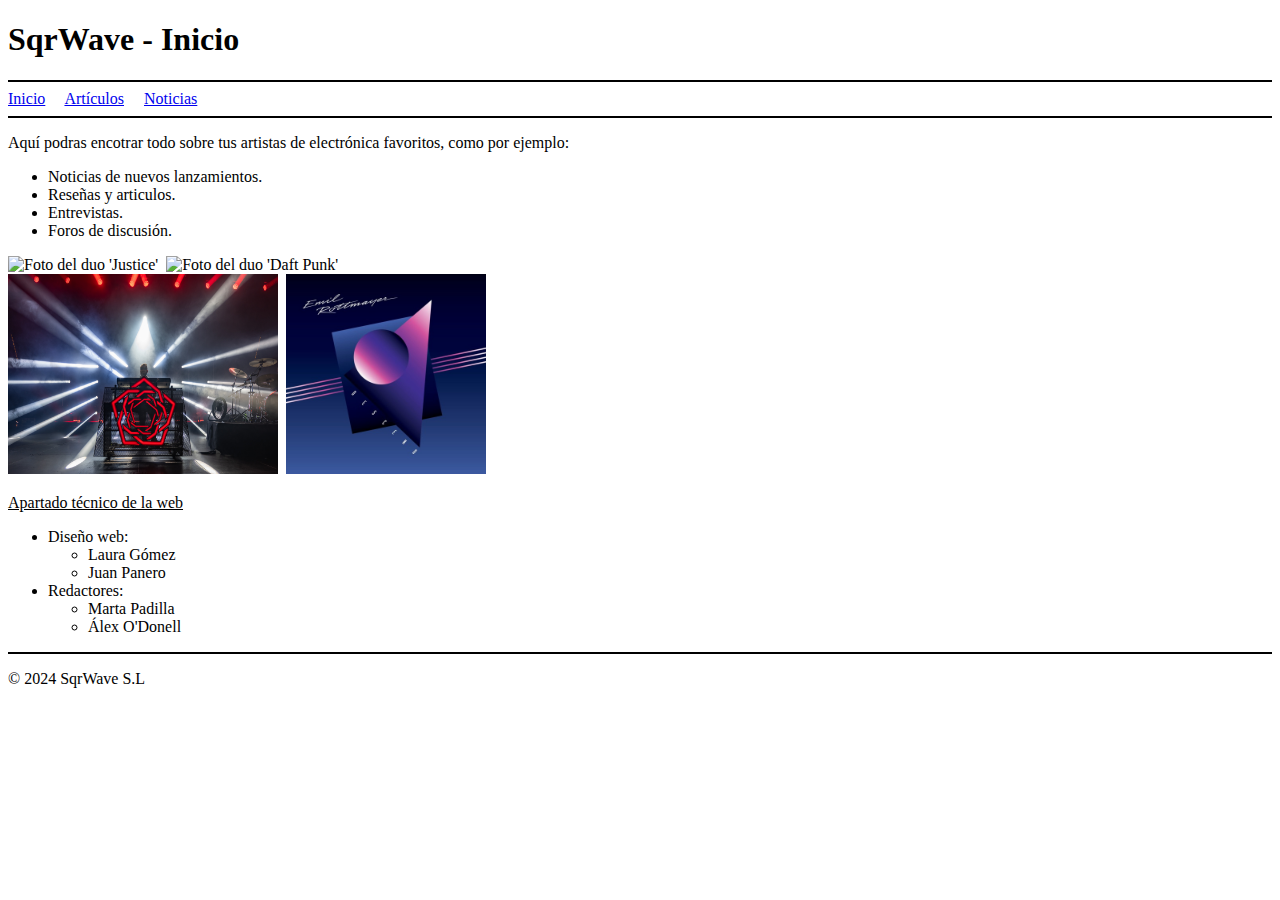
==== index.html @ 83c9e693 "Añadido un portal de artículos WIP" ====
<!DOCTYPE html>
<html lang="es">

<head>
    <link rel="icon" type="image/favicon.ico" href="images\favicon.ico">
    <!--<link rel="stylesheet" href="styles/Estilo1.css">-->
    <meta charset="UTF-8">
    <meta name="viewport" content="width=device-width, initial-scale=1.0">
    <title>SqrWave - Inicio</title>
</head>

<!--En el proyecto hay partes sin usar como el estilo, algunas partes del nav y la carpeta de 'components' con una fuente personalizada. 
Todas estas características se irán añadiendo en el futuro-->

<body>
    <header>
        <h1>SqrWave - Inicio</h1>
        <hr width="" color="black">
        <nav>
            <a href="index.html">Inicio</a>&nbsp;&nbsp;&nbsp;&nbsp;
            <a href="pages/articulos.html">Artículos</a>&nbsp;&nbsp;&nbsp;&nbsp;
            <a href="pages/noticias.html">Noticias</a>&nbsp;&nbsp;&nbsp;&nbsp;
            <!-- <a href="reseñas.html">Reseñas</a>&nbsp;&nbsp;&nbsp;&nbsp;
            <a href="foro.html">Foro</a> -->
            <!--Uso la etiqueta &nbsp; para separar cada hipervínculo puesto que aún no sabemos css-->
        </nav>
        <hr width="" color="black">
    </header>
    <main>
        <section>
            <p>Aquí podras encotrar todo sobre tus artistas de electrónica favoritos, como por ejemplo:</p>
            <ul>
                <li>Noticias de nuevos lanzamientos.</li>
                <li>Reseñas y articulos.</li>
                <li>Entrevistas.</li>
                <li>Foros de discusión.</li>
            </ul>
        </section>
        <section>
            <!-- En el futuro se añadirá un carrusel de fotos que se vayan deslizando por la pantalla-->
            <img width=300 height=200 title="Justice" alt="Foto del duo 'Justice'" src="images/justice.jpg" />&nbsp;
            <img width=250 height=200 title="Daft Punk" alt="Foto del duo 'Daft Punk'" src="images/daft.jpg" />&nbsp;
        </section>
        <section>
            <img width=270 height=200 title="Carpenter Brut" alt="Foto del artista 'Carpenter Brut'"
                src="images/carpenter.jpg" />&nbsp;
            <img width=200 height=200 title="Emil Rottmayer" alt="Foto del artista 'Emil Rottmayer'"
                src="images/emil.jpg" />
        </section>
    </main>
    <aside>
        <section>
            <p><u>Apartado técnico de la web</u></p>
            <ul>
                <li>Diseño web:
                    <ul>
                        <li>Laura Gómez</li>
                        <li>Juan Panero</li>
                    </ul>
                </li>
                <li>Redactores:
                    <ul>
                        <li>Marta Padilla</li>
                        <li>Álex O'Donell</li>
                    </ul>
                </li>
            </ul>
        </section>
    </aside>
    <footer>
        <hr width="" color="black">
        <p>&copy; 2024 SqrWave S.L</p>
    </footer>
</body>

</html>
---- styles/Estilo1.css ----
@font-face {
    font-family: 'Cascadia Code';
    src: url('/Newspaper/components/Cascadia Code Font/CascadiaCode.ttf') format('truetype');
  }
  
  body {
    font-family: 'Cascadia Code', 'Segoe UI', Tahoma, Geneva, Verdana, sans-serif; 
  }

header  {
color: rgb(101, 0, 121);
  }
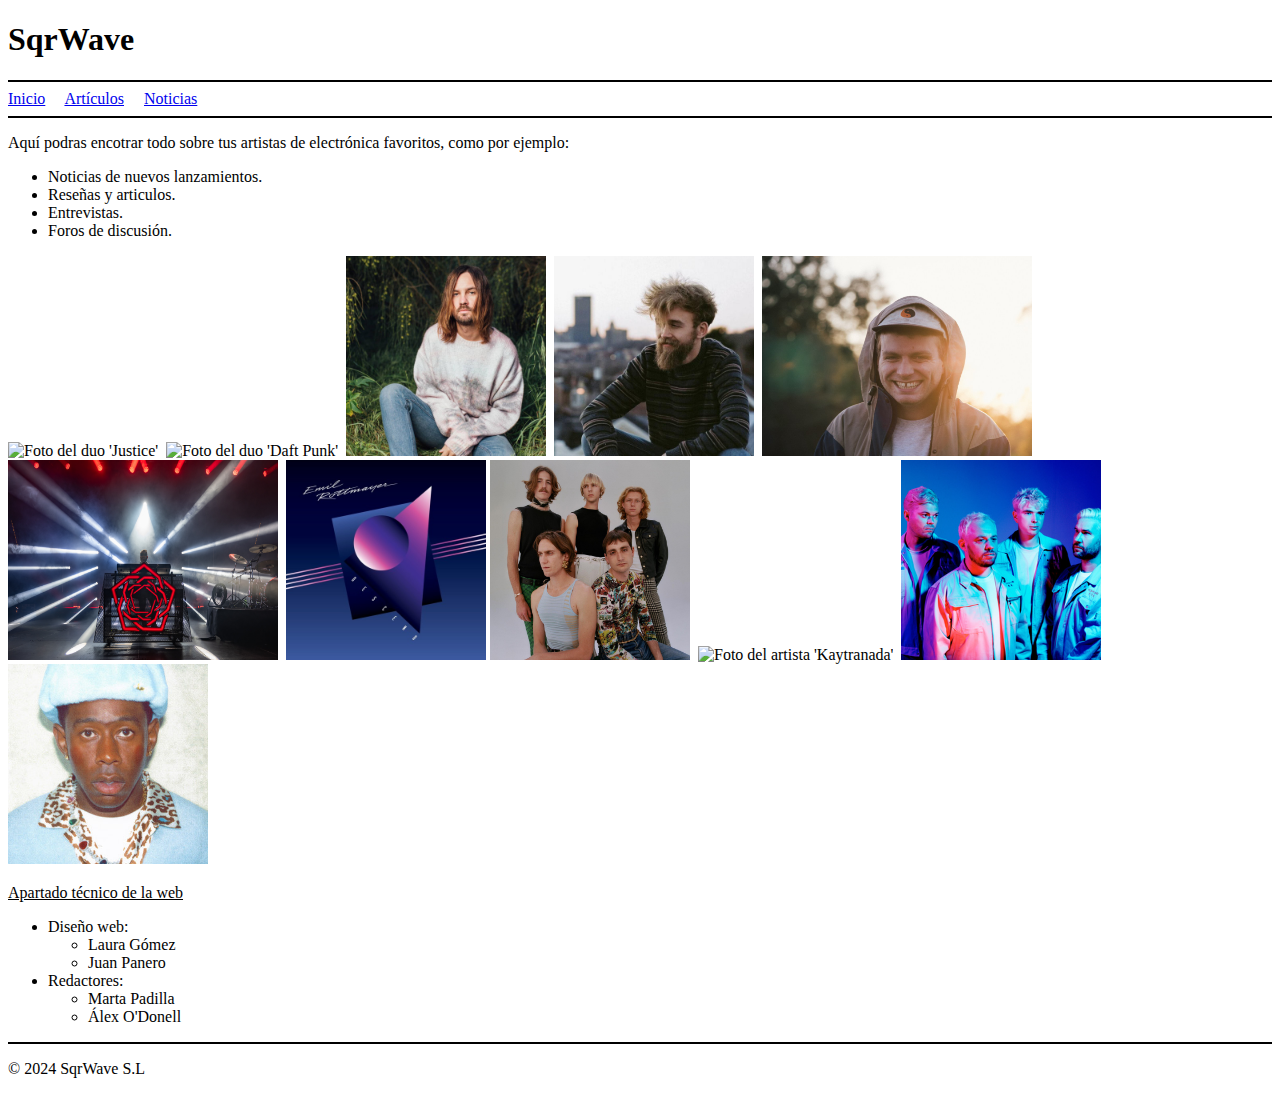
==== commit 528f71b0: "Portal de artículos sin CSS" ====
--- a/index.html
+++ b/index.html
@@ -14,7 +14,7 @@
 
 <body>
     <header>
-        <h1>SqrWave - Inicio</h1>
+        <h1>SqrWave</h1>
         <hr width="" color="black">
         <nav>
             <a href="index.html">Inicio</a>&nbsp;&nbsp;&nbsp;&nbsp;
@@ -36,16 +36,25 @@
                 <li>Foros de discusión.</li>
             </ul>
         </section>
+        <!-- En el futuro se añadirá un carrusel de fotos que se vayan deslizando por la pantalla-->
         <section>
-            <!-- En el futuro se añadirá un carrusel de fotos que se vayan deslizando por la pantalla-->
+            <!--Fotos en la fila de arriba-->
             <img width=300 height=200 title="Justice" alt="Foto del duo 'Justice'" src="images/justice.jpg" />&nbsp;
             <img width=250 height=200 title="Daft Punk" alt="Foto del duo 'Daft Punk'" src="images/daft.jpg" />&nbsp;
+            <img width=200 height=200 title="Tame Impala" alt="Foto del artista 'Tame Impala'" src="images/tame.jpg" />&nbsp;
+            <img width=200 height=200 title="Jack Stauber" alt="Foto del artista 'Jack Stauber'" src="images/jack.jpg" />&nbsp;
+            <img width=270 height=200 title="Mac DeMarco" alt="Foto del artista 'Mac DeMarco'" src="images/macde.jpg" />&nbsp;
         </section>
         <section>
+            <!--Fotos en la fila de abajo-->
             <img width=270 height=200 title="Carpenter Brut" alt="Foto del artista 'Carpenter Brut'"
                 src="images/carpenter.jpg" />&nbsp;
             <img width=200 height=200 title="Emil Rottmayer" alt="Foto del artista 'Emil Rottmayer'"
                 src="images/emil.jpg" />
+            <img width=200 height=200 title="Parcels" alt="Foto del grupo 'Parcels'" src="images/parcels.jpg" />&nbsp;
+            <img width=200 height=200 title="Kaytranada" alt="Foto del artista 'Kaytranada'" src="images/kaytra.jpg" />&nbsp;
+            <img width=200 height=200 title="Everything Everything" alt="Foto del grupo 'Everything Everything'" src="images/ee.jpg" />&nbsp;
+            <img width=200 height=200 title="Tyler, The Creator" alt="Foto del artista 'Tyler, The Creator'" src="images/tyler.jpg" />&nbsp;
         </section>
     </main>
     <aside>
--- a/styles/Estilo1.css
+++ b/styles/Estilo1.css
@@ -1,12 +1,12 @@
 @font-face {
-    font-family: 'Cascadia Code';
-    src: url('/Newspaper/components/Cascadia Code Font/CascadiaCode.ttf') format('truetype');
-  }
-  
-  body {
-    font-family: 'Cascadia Code', 'Segoe UI', Tahoma, Geneva, Verdana, sans-serif; 
-  }
+  font-family: 'Cascadia Code';
+  src: url('/Newspaper/components/Cascadia Code Font/CascadiaCode.ttf') format('truetype');
+}
 
-header  {
-color: rgb(101, 0, 121);
-  }+body {
+  font-family: 'Cascadia Code', 'Segoe UI', Tahoma, Geneva, Verdana, sans-serif;
+}
+
+header {
+  color: rgb(101, 0, 121);
+}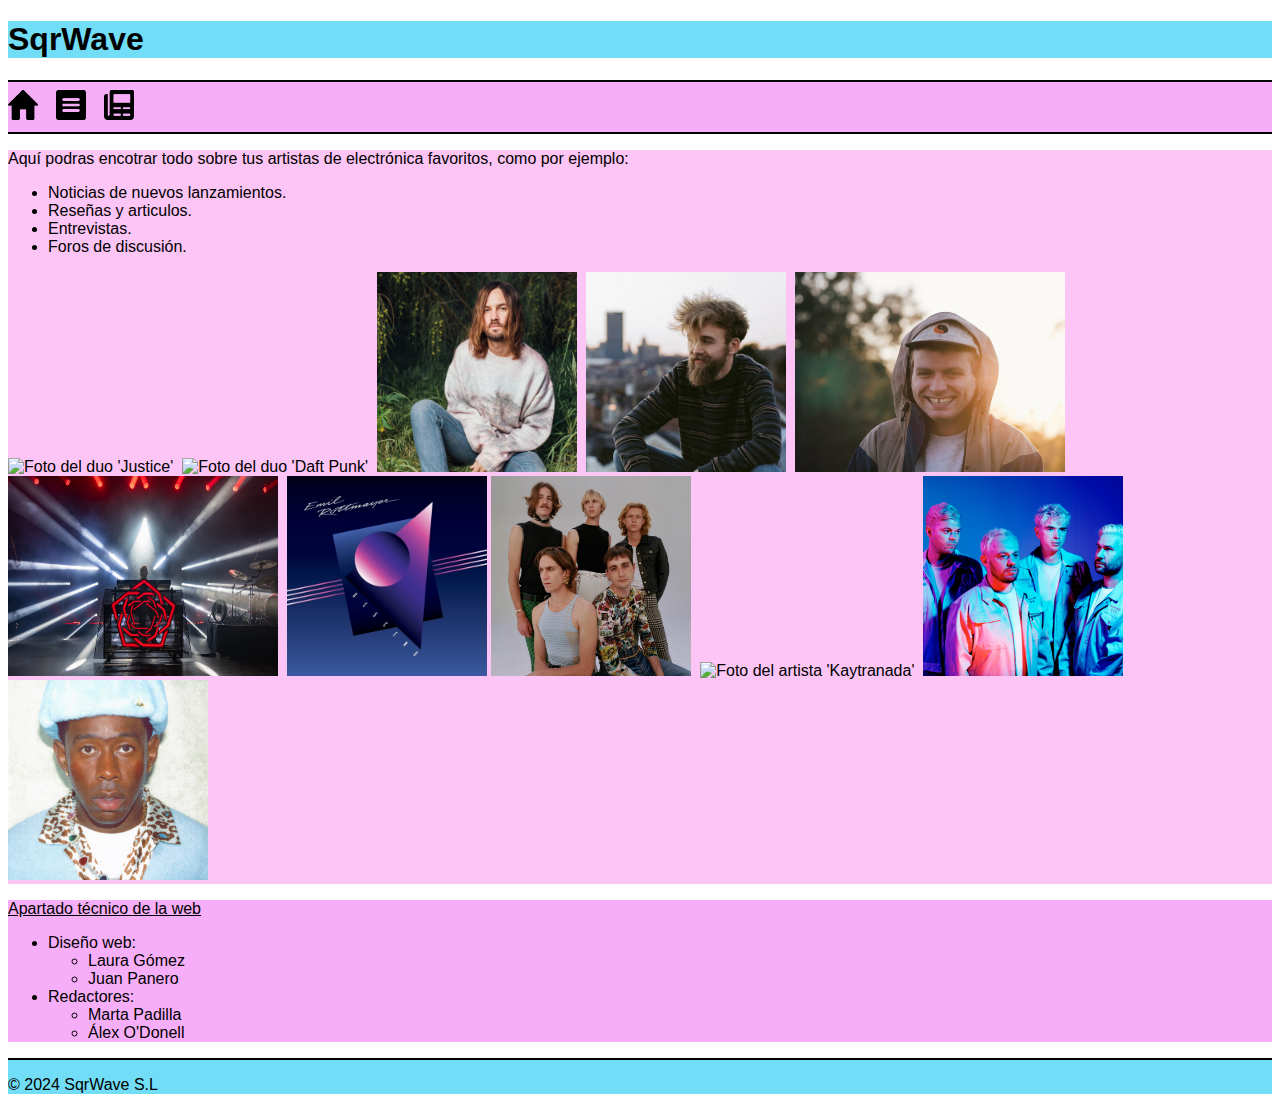
==== commit bbd152a8: "CSS, Estructura e Iconos" ====
--- a/index.html
+++ b/index.html
@@ -3,7 +3,7 @@
 
 <head>
     <link rel="icon" type="image/favicon.ico" href="images\favicon.ico">
-    <!--<link rel="stylesheet" href="styles/Estilo1.css">-->
+    <link rel="stylesheet" href="styles/Estilo1.css">
     <meta charset="UTF-8">
     <meta name="viewport" content="width=device-width, initial-scale=1.0">
     <title>SqrWave - Inicio</title>
@@ -11,21 +11,22 @@
 
 <!--En el proyecto hay partes sin usar como el estilo, algunas partes del nav y la carpeta de 'components' con una fuente personalizada. 
 Todas estas características se irán añadiendo en el futuro-->
+<header>
+    <h1>SqrWave</h1>
+</header>
 
 <body>
-    <header>
-        <h1>SqrWave</h1>
-        <hr width="" color="black">
-        <nav>
-            <a href="index.html">Inicio</a>&nbsp;&nbsp;&nbsp;&nbsp;
-            <a href="pages/articulos.html">Artículos</a>&nbsp;&nbsp;&nbsp;&nbsp;
-            <a href="pages/noticias.html">Noticias</a>&nbsp;&nbsp;&nbsp;&nbsp;
-            <!-- <a href="reseñas.html">Reseñas</a>&nbsp;&nbsp;&nbsp;&nbsp;
+
+    <nav>
+        <hr color="black">
+        <a href="index.html"><img src="images/inicio.png" width="30" height="30"></a>&nbsp;&nbsp;&nbsp;
+        <a href="pages/articulos.html"><img src="images/articulos.png" width="30" height="30"></a>&nbsp;&nbsp;&nbsp;
+        <a href="pages/noticias.html"><img src="images/noticias.png" width="30" height="30"></a>&nbsp;&nbsp;&nbsp;
+        <!-- <a href="reseñas.html">Reseñas</a>&nbsp;&nbsp;&nbsp;&nbsp;
             <a href="foro.html">Foro</a> -->
-            <!--Uso la etiqueta &nbsp; para separar cada hipervínculo puesto que aún no sabemos css-->
-        </nav>
-        <hr width="" color="black">
-    </header>
+        <!--Uso la etiqueta &nbsp; para separar cada hipervínculo puesto que aún no sabemos css-->
+        <hr color="black">
+    </nav>
     <main>
         <section>
             <p>Aquí podras encotrar todo sobre tus artistas de electrónica favoritos, como por ejemplo:</p>
@@ -41,9 +42,12 @@
             <!--Fotos en la fila de arriba-->
             <img width=300 height=200 title="Justice" alt="Foto del duo 'Justice'" src="images/justice.jpg" />&nbsp;
             <img width=250 height=200 title="Daft Punk" alt="Foto del duo 'Daft Punk'" src="images/daft.jpg" />&nbsp;
-            <img width=200 height=200 title="Tame Impala" alt="Foto del artista 'Tame Impala'" src="images/tame.jpg" />&nbsp;
-            <img width=200 height=200 title="Jack Stauber" alt="Foto del artista 'Jack Stauber'" src="images/jack.jpg" />&nbsp;
-            <img width=270 height=200 title="Mac DeMarco" alt="Foto del artista 'Mac DeMarco'" src="images/macde.jpg" />&nbsp;
+            <img width=200 height=200 title="Tame Impala" alt="Foto del artista 'Tame Impala'"
+                src="images/tame.jpg" />&nbsp;
+            <img width=200 height=200 title="Jack Stauber" alt="Foto del artista 'Jack Stauber'"
+                src="images/jack.jpg" />&nbsp;
+            <img width=270 height=200 title="Mac DeMarco" alt="Foto del artista 'Mac DeMarco'"
+                src="images/macde.jpg" />&nbsp;
         </section>
         <section>
             <!--Fotos en la fila de abajo-->
@@ -52,9 +56,12 @@
             <img width=200 height=200 title="Emil Rottmayer" alt="Foto del artista 'Emil Rottmayer'"
                 src="images/emil.jpg" />
             <img width=200 height=200 title="Parcels" alt="Foto del grupo 'Parcels'" src="images/parcels.jpg" />&nbsp;
-            <img width=200 height=200 title="Kaytranada" alt="Foto del artista 'Kaytranada'" src="images/kaytra.jpg" />&nbsp;
-            <img width=200 height=200 title="Everything Everything" alt="Foto del grupo 'Everything Everything'" src="images/ee.jpg" />&nbsp;
-            <img width=200 height=200 title="Tyler, The Creator" alt="Foto del artista 'Tyler, The Creator'" src="images/tyler.jpg" />&nbsp;
+            <img width=200 height=200 title="Kaytranada" alt="Foto del artista 'Kaytranada'"
+                src="images/kaytra.jpg" />&nbsp;
+            <img width=200 height=200 title="Everything Everything" alt="Foto del grupo 'Everything Everything'"
+                src="images/ee.jpg" />&nbsp;
+            <img width=200 height=200 title="Tyler, The Creator" alt="Foto del artista 'Tyler, The Creator'"
+                src="images/tyler.jpg" />&nbsp;
         </section>
     </main>
     <aside>
@@ -76,10 +83,10 @@
             </ul>
         </section>
     </aside>
-    <footer>
-        <hr width="" color="black">
-        <p>&copy; 2024 SqrWave S.L</p>
-    </footer>
 </body>
+<footer>
+    <hr width="" color="black">
+    <p>&copy; 2024 SqrWave S.L</p>
+</footer>
 
 </html>--- a/styles/Estilo1.css
+++ b/styles/Estilo1.css
@@ -5,8 +5,26 @@
 
 body {
   font-family: 'Cascadia Code', 'Segoe UI', Tahoma, Geneva, Verdana, sans-serif;
+
+}
+
+main {
+  background-color: #FDC5F5;
 }
 
 header {
-  color: rgb(101, 0, 121);
+  color: black;
+  background-color: #72DDF7;
+}
+
+nav {
+  background-color: #F7AEF8;
+}
+
+aside {
+  background-color: #F7AEF8;
+}
+
+footer {
+  background-color: #72DDF7;
 }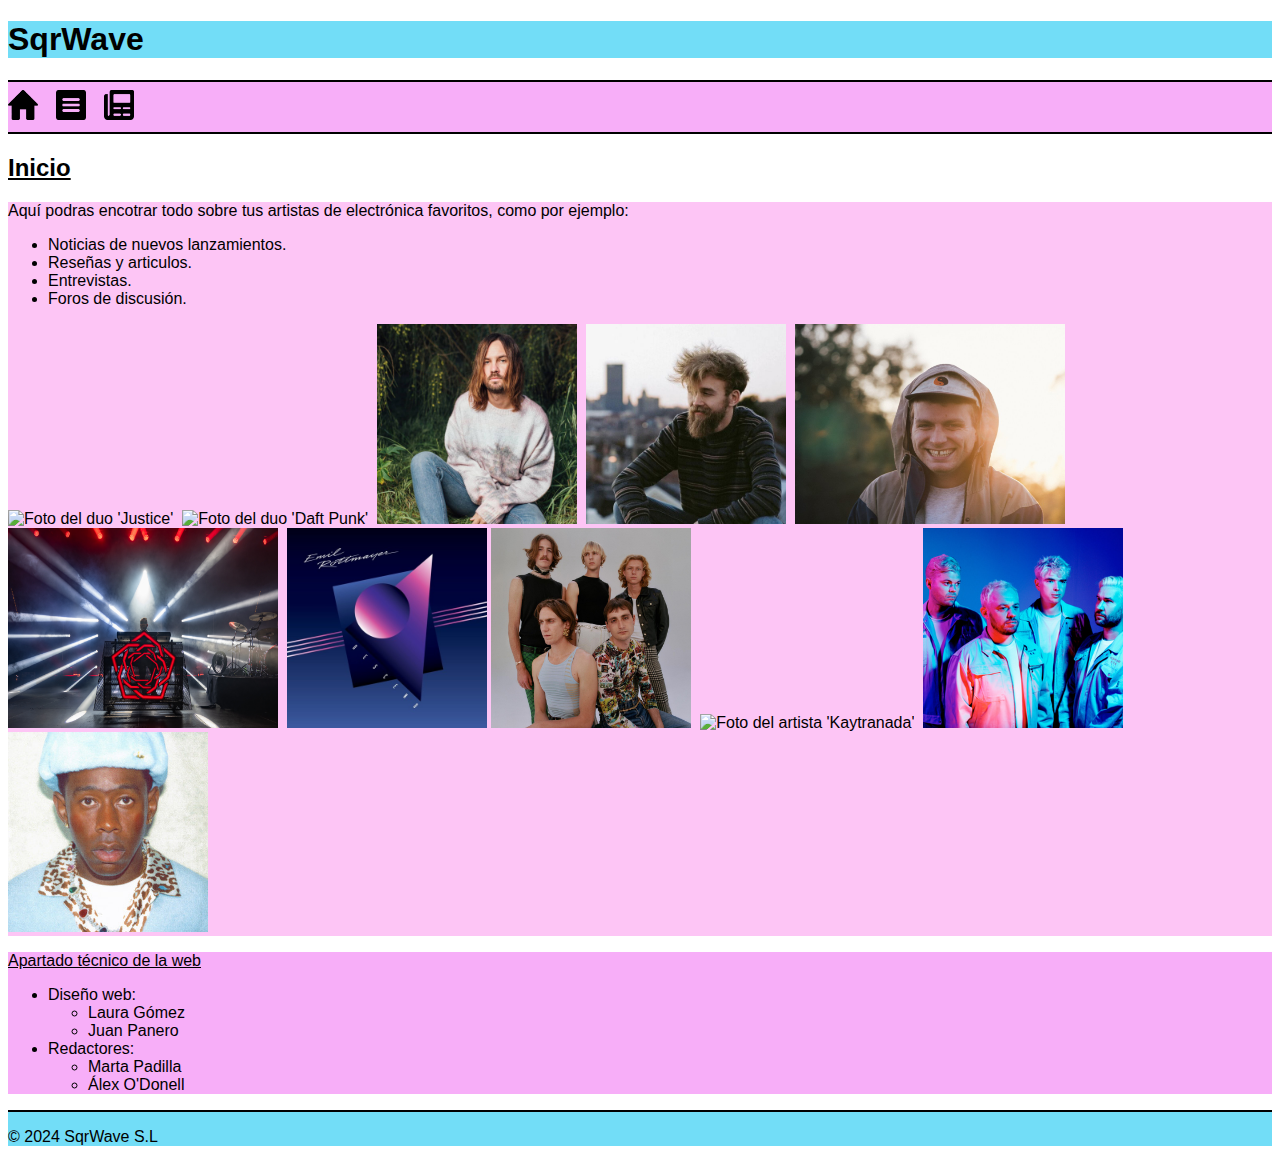
==== commit b7314f5c: "Portal Noticias Añadido" ====
--- a/index.html
+++ b/index.html
@@ -27,6 +27,9 @@
         <!--Uso la etiqueta &nbsp; para separar cada hipervínculo puesto que aún no sabemos css-->
         <hr color="black">
     </nav>
+    <section>
+        <h2><u>Inicio</u></h2>
+    </section>
     <main>
         <section>
             <p>Aquí podras encotrar todo sobre tus artistas de electrónica favoritos, como por ejemplo:</p>
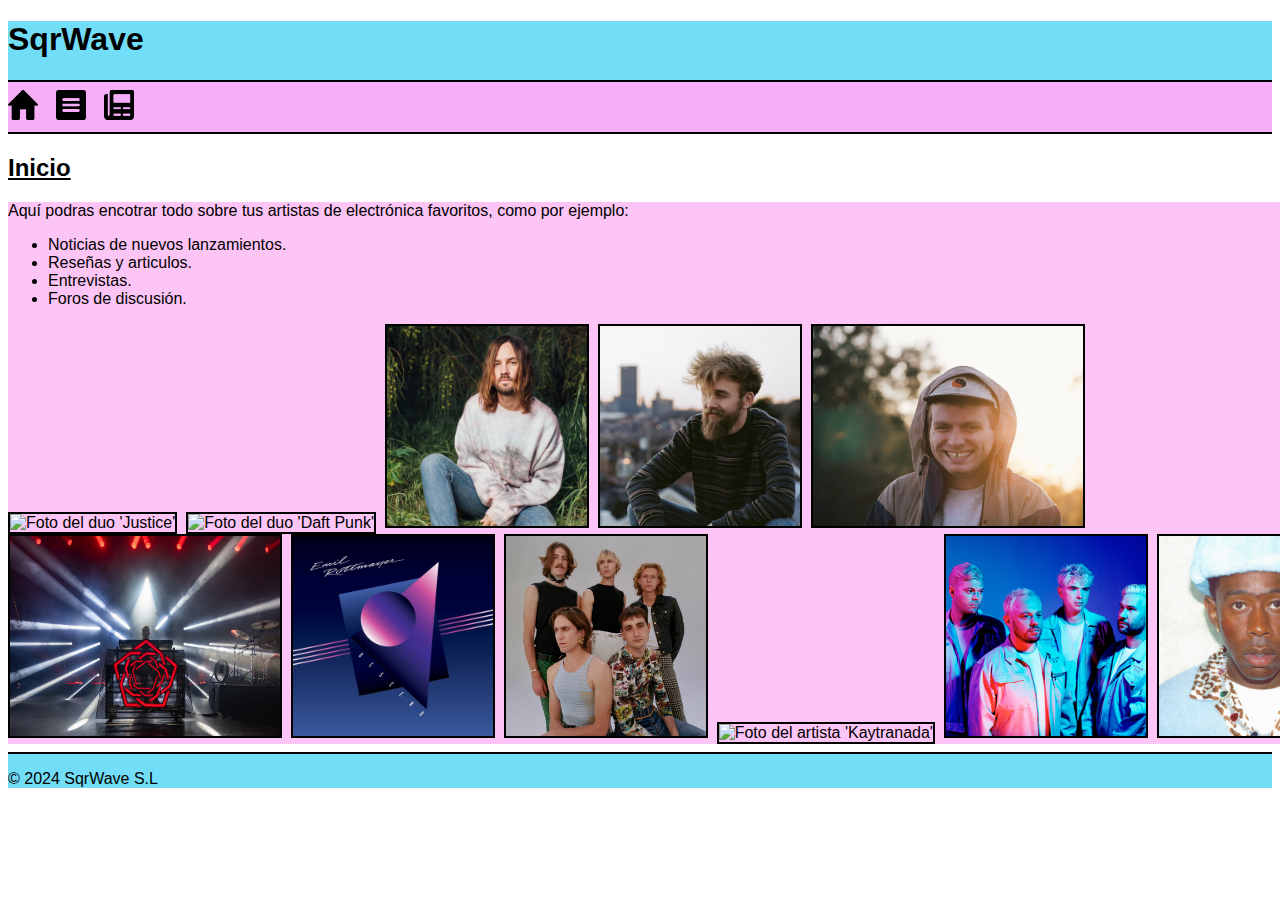
==== commit a16115fd: "Reestructurada la web y el CSS" ====
--- a/index.html
+++ b/index.html
@@ -6,86 +6,93 @@
     <link rel="stylesheet" href="styles/Estilo1.css">
     <meta charset="UTF-8">
     <meta name="viewport" content="width=device-width, initial-scale=1.0">
-    <title>SqrWave - Inicio</title>
+    <title>SqrWave</title>
 </head>
 
 <!--En el proyecto hay partes sin usar como el estilo, algunas partes del nav y la carpeta de 'components' con una fuente personalizada. 
-Todas estas características se irán añadiendo en el futuro-->
+    Todas estas características se irán añadiendo en el futuro-->
+
 <header>
     <h1>SqrWave</h1>
+    <nav>
+        <hr color="black">
+        <a href="index.html"><img class="icons" src="images/inicio.png" width="30" height="30"></a>&nbsp;&nbsp;&nbsp;
+        <a href="pages/articulos.html"><img class="icons" src="images/articulos.png" width="30"
+                height="30"></a>&nbsp;&nbsp;&nbsp;
+        <a href="pages/noticias.html"><img class="icons" src="images/noticias.png" width="30"
+                height="30"></a>&nbsp;&nbsp;&nbsp;
+        <!-- <a href="reseñas.html">Reseñas</a>&nbsp;&nbsp;&nbsp;&nbsp;
+                        <a href="foro.html">Foro</a> -->
+        <!--Uso la etiqueta &nbsp; para separar cada hipervínculo puesto que aún no sabemos css-->
+        <hr color="black">
+    </nav>
 </header>
 
 <body>
-
-    <nav>
-        <hr color="black">
-        <a href="index.html"><img src="images/inicio.png" width="30" height="30"></a>&nbsp;&nbsp;&nbsp;
-        <a href="pages/articulos.html"><img src="images/articulos.png" width="30" height="30"></a>&nbsp;&nbsp;&nbsp;
-        <a href="pages/noticias.html"><img src="images/noticias.png" width="30" height="30"></a>&nbsp;&nbsp;&nbsp;
-        <!-- <a href="reseñas.html">Reseñas</a>&nbsp;&nbsp;&nbsp;&nbsp;
-            <a href="foro.html">Foro</a> -->
-        <!--Uso la etiqueta &nbsp; para separar cada hipervínculo puesto que aún no sabemos css-->
-        <hr color="black">
-    </nav>
-    <section>
-        <h2><u>Inicio</u></h2>
+    <section class="pagina">
+        <section>
+            <h2><u>Inicio</u></h2>
+        </section>
+        <main>
+            <aside>
+                <section>
+                    <p><u>Apartado técnico de la web</u></p>
+                    <ul>
+                        <li>Diseño web:
+                            <ul>
+                                <li>Laura Gómez</li>
+                                <li>Juan Panero</li>
+                            </ul>
+                        </li>
+                        <li>Redactores:
+                            <ul>
+                                <li>Marta Padilla</li>
+                                <li>Álex O'Donell</li>
+                            </ul>
+                        </li>
+                    </ul>
+                </section>
+            </aside>
+            <section>
+                <p>Aquí podras encotrar todo sobre tus artistas de electrónica favoritos, como por ejemplo:</p>
+                <ul>
+                    <li>Noticias de nuevos lanzamientos.</li>
+                    <li>Reseñas y articulos.</li>
+                    <li>Entrevistas.</li>
+                    <li>Foros de discusión.</li>
+                </ul>
+            </section>
+            <!-- En el futuro se añadirá un carrusel de fotos que se vayan deslizando por la pantalla-->
+            <section>
+                <!--Fotos en la fila de arriba-->
+                <img class="fotos" width=300 height=200 title="Justice" alt="Foto del duo 'Justice'"
+                    src="images/justice.jpg" />&nbsp;
+                <img class="fotos" width=250 height=200 title="Daft Punk" alt="Foto del duo 'Daft Punk'"
+                    src="images/daft.jpg" />&nbsp;
+                <img class="fotos" width=200 height=200 title="Tame Impala" alt="Foto del artista 'Tame Impala'"
+                    src="images/tame.jpg" />&nbsp;
+                <img class="fotos" width=200 height=200 title="Jack Stauber" alt="Foto del artista 'Jack Stauber'"
+                    src="images/jack.jpg" />&nbsp;
+                <img class="fotos" width=270 height=200 title="Mac DeMarco" alt="Foto del artista 'Mac DeMarco'"
+                    src="images/macde.jpg" />&nbsp;
+            </section>
+            <section>
+                <!--Fotos en la fila de abajo-->
+                <img class="fotos" width=270 height=200 title="Carpenter Brut" alt="Foto del artista 'Carpenter Brut'"
+                    src="images/carpenter.jpg" />&nbsp;
+                <img class="fotos" width=200 height=200 title="Emil Rottmayer" alt="Foto del artista 'Emil Rottmayer'"
+                    src="images/emil.jpg" />&nbsp;
+                <img class="fotos" width=200 height=200 title="Parcels" alt="Foto del grupo 'Parcels'"
+                    src="images/parcels.jpg" />&nbsp;
+                <img class="fotos" width=200 height=200 title="Kaytranada" alt="Foto del artista 'Kaytranada'"
+                    src="images/kaytra.jpg" />&nbsp;
+                <img class="fotos" width=200 height=200 title="Everything Everything"
+                    alt="Foto del grupo 'Everything Everything'" src="images/ee.jpg" />&nbsp;
+                <img class="fotos" width=200 height=200 title="Tyler, The Creator"
+                    alt="Foto del artista 'Tyler, The Creator'" src="images/tyler.jpg" />&nbsp;
+            </section>
+        </main>
     </section>
-    <main>
-        <section>
-            <p>Aquí podras encotrar todo sobre tus artistas de electrónica favoritos, como por ejemplo:</p>
-            <ul>
-                <li>Noticias de nuevos lanzamientos.</li>
-                <li>Reseñas y articulos.</li>
-                <li>Entrevistas.</li>
-                <li>Foros de discusión.</li>
-            </ul>
-        </section>
-        <!-- En el futuro se añadirá un carrusel de fotos que se vayan deslizando por la pantalla-->
-        <section>
-            <!--Fotos en la fila de arriba-->
-            <img width=300 height=200 title="Justice" alt="Foto del duo 'Justice'" src="images/justice.jpg" />&nbsp;
-            <img width=250 height=200 title="Daft Punk" alt="Foto del duo 'Daft Punk'" src="images/daft.jpg" />&nbsp;
-            <img width=200 height=200 title="Tame Impala" alt="Foto del artista 'Tame Impala'"
-                src="images/tame.jpg" />&nbsp;
-            <img width=200 height=200 title="Jack Stauber" alt="Foto del artista 'Jack Stauber'"
-                src="images/jack.jpg" />&nbsp;
-            <img width=270 height=200 title="Mac DeMarco" alt="Foto del artista 'Mac DeMarco'"
-                src="images/macde.jpg" />&nbsp;
-        </section>
-        <section>
-            <!--Fotos en la fila de abajo-->
-            <img width=270 height=200 title="Carpenter Brut" alt="Foto del artista 'Carpenter Brut'"
-                src="images/carpenter.jpg" />&nbsp;
-            <img width=200 height=200 title="Emil Rottmayer" alt="Foto del artista 'Emil Rottmayer'"
-                src="images/emil.jpg" />
-            <img width=200 height=200 title="Parcels" alt="Foto del grupo 'Parcels'" src="images/parcels.jpg" />&nbsp;
-            <img width=200 height=200 title="Kaytranada" alt="Foto del artista 'Kaytranada'"
-                src="images/kaytra.jpg" />&nbsp;
-            <img width=200 height=200 title="Everything Everything" alt="Foto del grupo 'Everything Everything'"
-                src="images/ee.jpg" />&nbsp;
-            <img width=200 height=200 title="Tyler, The Creator" alt="Foto del artista 'Tyler, The Creator'"
-                src="images/tyler.jpg" />&nbsp;
-        </section>
-    </main>
-    <aside>
-        <section>
-            <p><u>Apartado técnico de la web</u></p>
-            <ul>
-                <li>Diseño web:
-                    <ul>
-                        <li>Laura Gómez</li>
-                        <li>Juan Panero</li>
-                    </ul>
-                </li>
-                <li>Redactores:
-                    <ul>
-                        <li>Marta Padilla</li>
-                        <li>Álex O'Donell</li>
-                    </ul>
-                </li>
-            </ul>
-        </section>
-    </aside>
 </body>
 <footer>
     <hr width="" color="black">
--- a/styles/Estilo1.css
+++ b/styles/Estilo1.css
@@ -5,7 +5,6 @@
 
 body {
   font-family: 'Cascadia Code', 'Segoe UI', Tahoma, Geneva, Verdana, sans-serif;
-
 }
 
 main {
@@ -19,12 +18,25 @@
 
 nav {
   background-color: #F7AEF8;
+
 }
 
 aside {
   background-color: #F7AEF8;
+  float: right;
+  width: 244px;
 }
 
 footer {
   background-color: #72DDF7;
+}
+
+.fotos {
+  border: 2px solid;
+  color: black;
+}
+
+.pagina {
+  width: 1600px;
+  margin: auto;
 }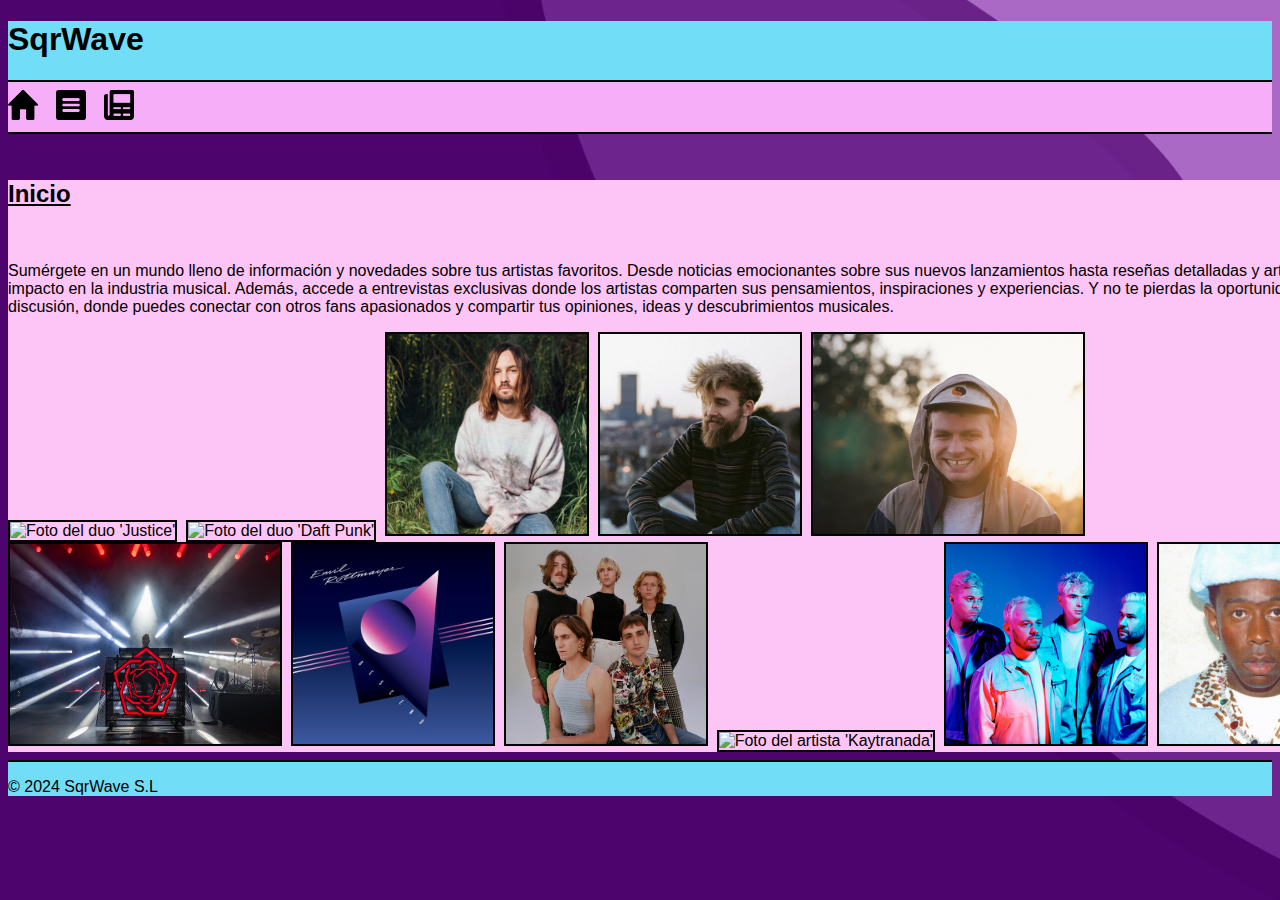
==== commit 852a9621: "Aplicada reestructura al resto de webs" ====
--- a/index.html
+++ b/index.html
@@ -27,40 +27,21 @@
         <hr color="black">
     </nav>
 </header>
-
+<br>
 <body>
     <section class="pagina">
-        <section>
-            <h2><u>Inicio</u></h2>
-        </section>
         <main>
-            <aside>
-                <section>
-                    <p><u>Apartado técnico de la web</u></p>
-                    <ul>
-                        <li>Diseño web:
-                            <ul>
-                                <li>Laura Gómez</li>
-                                <li>Juan Panero</li>
-                            </ul>
-                        </li>
-                        <li>Redactores:
-                            <ul>
-                                <li>Marta Padilla</li>
-                                <li>Álex O'Donell</li>
-                            </ul>
-                        </li>
-                    </ul>
-                </section>
-            </aside>
             <section>
-                <p>Aquí podras encotrar todo sobre tus artistas de electrónica favoritos, como por ejemplo:</p>
-                <ul>
-                    <li>Noticias de nuevos lanzamientos.</li>
-                    <li>Reseñas y articulos.</li>
-                    <li>Entrevistas.</li>
-                    <li>Foros de discusión.</li>
-                </ul>
+                <h2><u>Inicio</u></h2>
+            </section>
+            <br>
+            <section>
+                <p>Sumérgete en un mundo lleno de información y novedades sobre tus artistas favoritos. Desde noticias
+                    emocionantes sobre sus nuevos lanzamientos hasta reseñas detalladas y artículos profundos que
+                    exploran su arte y su impacto en la industria musical. Además, accede a entrevistas exclusivas donde
+                    los artistas comparten sus pensamientos, inspiraciones y experiencias. Y no te pierdas la
+                    oportunidad de participar en nuestros foros de discusión, donde puedes conectar con otros fans
+                    apasionados y compartir tus opiniones, ideas y descubrimientos musicales.</p>
             </section>
             <!-- En el futuro se añadirá un carrusel de fotos que se vayan deslizando por la pantalla-->
             <section>
--- a/styles/Estilo1.css
+++ b/styles/Estilo1.css
@@ -5,6 +5,13 @@
 
 body {
   font-family: 'Cascadia Code', 'Segoe UI', Tahoma, Geneva, Verdana, sans-serif;
+
+  background-image: url('../images/fondo.jpg');
+
+  background-size: cover;
+
+  background-attachment: fixed;
+
 }
 
 main {
@@ -29,6 +36,7 @@
 
 footer {
   background-color: #72DDF7;
+
 }
 
 .fotos {
@@ -39,4 +47,4 @@
 .pagina {
   width: 1600px;
   margin: auto;
-}+}
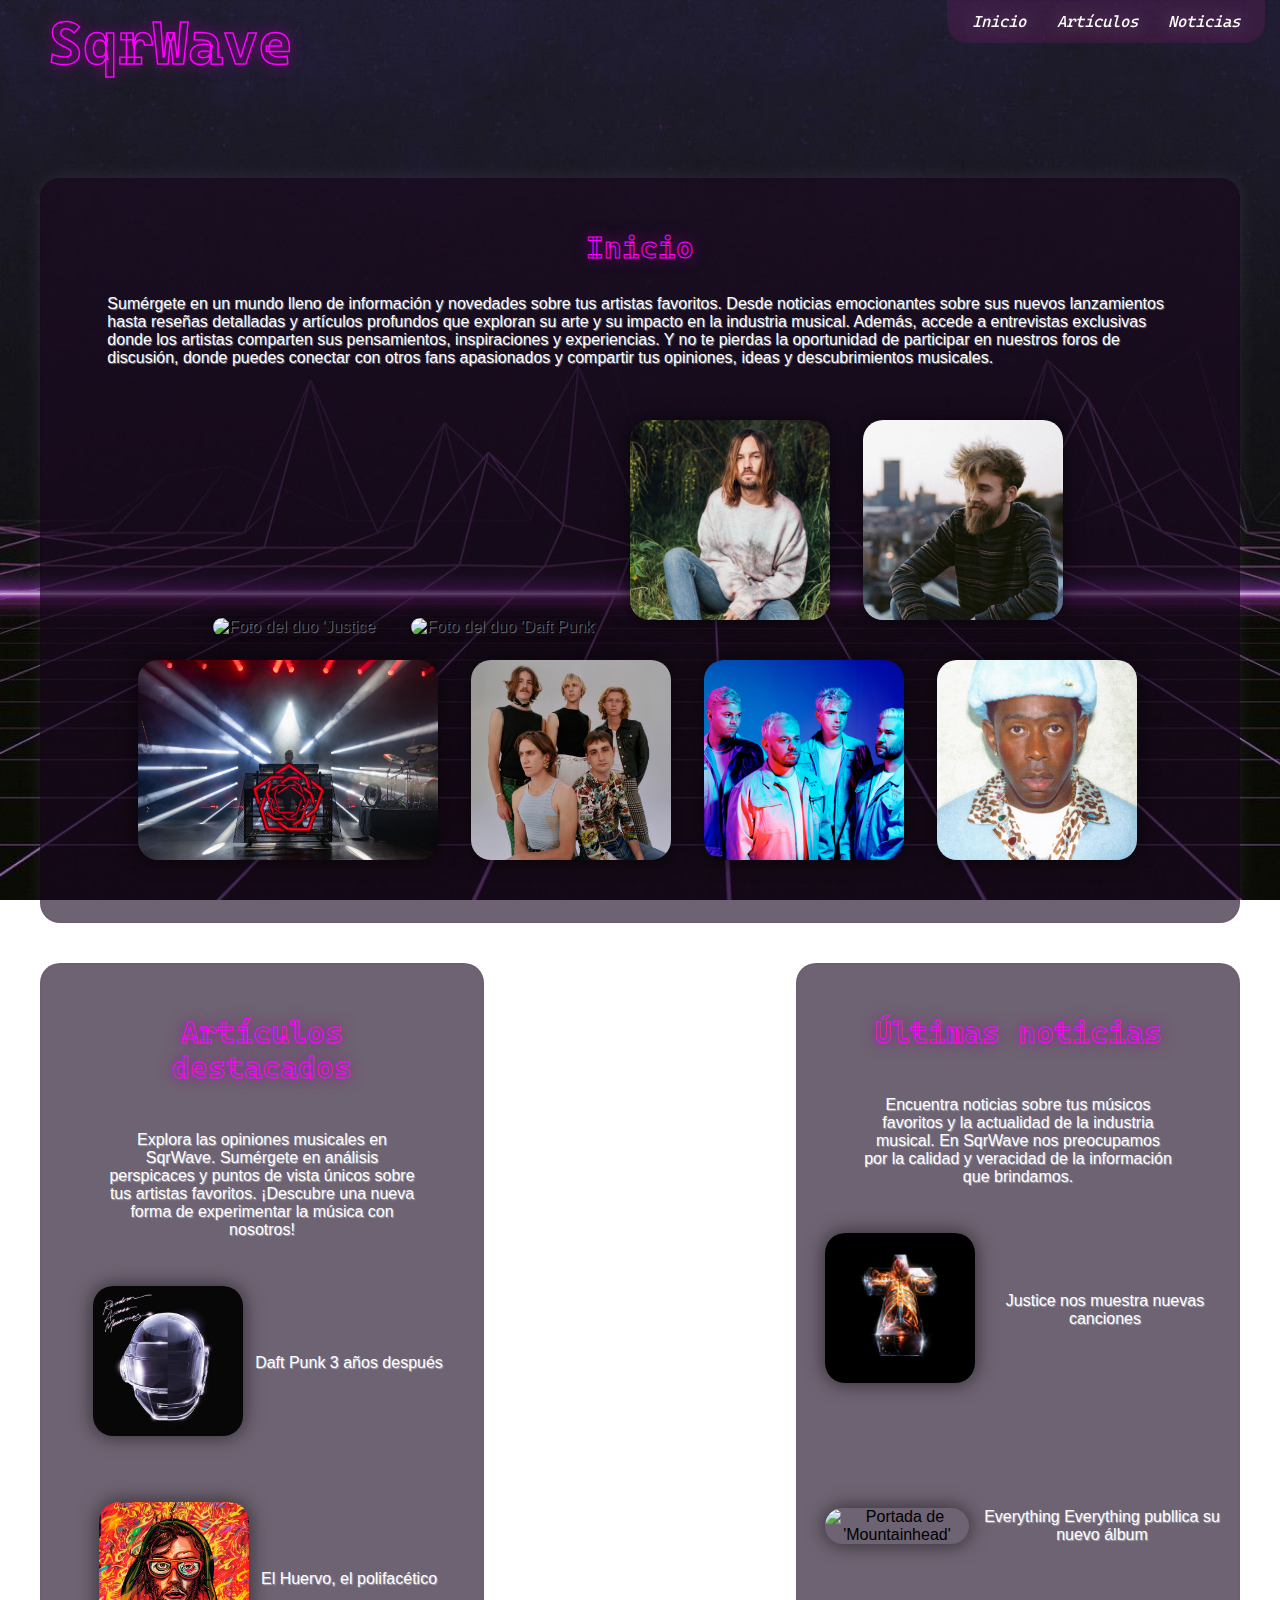
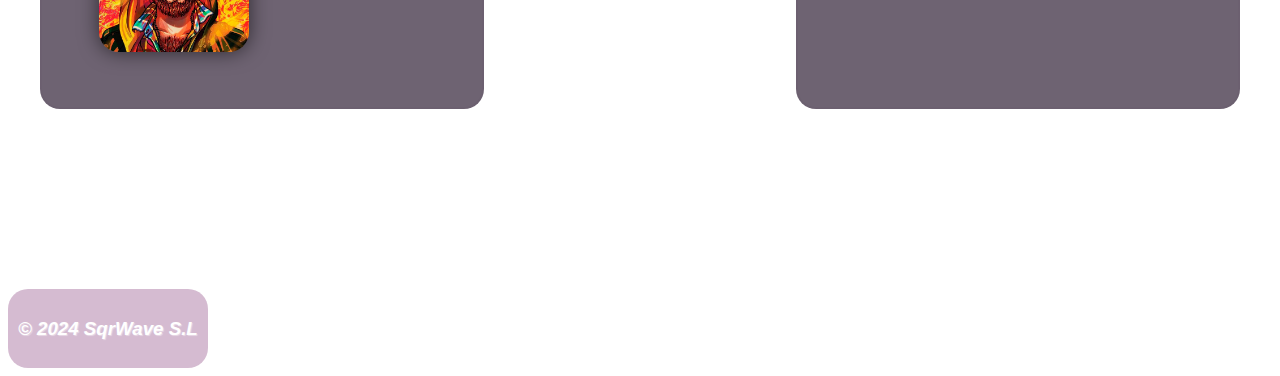
==== commit 0ae21dca: "Commit de pequeños retoques finales" ====
--- a/index.html
+++ b/index.html
@@ -1,83 +1,113 @@
-<!DOCTYPE html>
-<html lang="es">
-
-<head>
-    <link rel="icon" type="image/favicon.ico" href="images\favicon.ico">
-    <link rel="stylesheet" href="styles/Estilo1.css">
-    <meta charset="UTF-8">
-    <meta name="viewport" content="width=device-width, initial-scale=1.0">
-    <title>SqrWave</title>
-</head>
-
-<!--En el proyecto hay partes sin usar como el estilo, algunas partes del nav y la carpeta de 'components' con una fuente personalizada. 
-    Todas estas características se irán añadiendo en el futuro-->
-
-<header>
-    <h1>SqrWave</h1>
-    <nav>
-        <hr color="black">
-        <a href="index.html"><img class="icons" src="images/inicio.png" width="30" height="30"></a>&nbsp;&nbsp;&nbsp;
-        <a href="pages/articulos.html"><img class="icons" src="images/articulos.png" width="30"
-                height="30"></a>&nbsp;&nbsp;&nbsp;
-        <a href="pages/noticias.html"><img class="icons" src="images/noticias.png" width="30"
-                height="30"></a>&nbsp;&nbsp;&nbsp;
-        <!-- <a href="reseñas.html">Reseñas</a>&nbsp;&nbsp;&nbsp;&nbsp;
-                        <a href="foro.html">Foro</a> -->
-        <!--Uso la etiqueta &nbsp; para separar cada hipervínculo puesto que aún no sabemos css-->
-        <hr color="black">
-    </nav>
-</header>
-<br>
-<body>
-    <section class="pagina">
-        <main>
-            <section>
-                <h2><u>Inicio</u></h2>
-            </section>
-            <br>
-            <section>
-                <p>Sumérgete en un mundo lleno de información y novedades sobre tus artistas favoritos. Desde noticias
-                    emocionantes sobre sus nuevos lanzamientos hasta reseñas detalladas y artículos profundos que
-                    exploran su arte y su impacto en la industria musical. Además, accede a entrevistas exclusivas donde
-                    los artistas comparten sus pensamientos, inspiraciones y experiencias. Y no te pierdas la
-                    oportunidad de participar en nuestros foros de discusión, donde puedes conectar con otros fans
-                    apasionados y compartir tus opiniones, ideas y descubrimientos musicales.</p>
-            </section>
-            <!-- En el futuro se añadirá un carrusel de fotos que se vayan deslizando por la pantalla-->
-            <section>
-                <!--Fotos en la fila de arriba-->
-                <img class="fotos" width=300 height=200 title="Justice" alt="Foto del duo 'Justice'"
-                    src="images/justice.jpg" />&nbsp;
-                <img class="fotos" width=250 height=200 title="Daft Punk" alt="Foto del duo 'Daft Punk'"
-                    src="images/daft.jpg" />&nbsp;
-                <img class="fotos" width=200 height=200 title="Tame Impala" alt="Foto del artista 'Tame Impala'"
-                    src="images/tame.jpg" />&nbsp;
-                <img class="fotos" width=200 height=200 title="Jack Stauber" alt="Foto del artista 'Jack Stauber'"
-                    src="images/jack.jpg" />&nbsp;
-                <img class="fotos" width=270 height=200 title="Mac DeMarco" alt="Foto del artista 'Mac DeMarco'"
-                    src="images/macde.jpg" />&nbsp;
-            </section>
-            <section>
-                <!--Fotos en la fila de abajo-->
-                <img class="fotos" width=270 height=200 title="Carpenter Brut" alt="Foto del artista 'Carpenter Brut'"
-                    src="images/carpenter.jpg" />&nbsp;
-                <img class="fotos" width=200 height=200 title="Emil Rottmayer" alt="Foto del artista 'Emil Rottmayer'"
-                    src="images/emil.jpg" />&nbsp;
-                <img class="fotos" width=200 height=200 title="Parcels" alt="Foto del grupo 'Parcels'"
-                    src="images/parcels.jpg" />&nbsp;
-                <img class="fotos" width=200 height=200 title="Kaytranada" alt="Foto del artista 'Kaytranada'"
-                    src="images/kaytra.jpg" />&nbsp;
-                <img class="fotos" width=200 height=200 title="Everything Everything"
-                    alt="Foto del grupo 'Everything Everything'" src="images/ee.jpg" />&nbsp;
-                <img class="fotos" width=200 height=200 title="Tyler, The Creator"
-                    alt="Foto del artista 'Tyler, The Creator'" src="images/tyler.jpg" />&nbsp;
-            </section>
-        </main>
-    </section>
-</body>
-<footer>
-    <hr width="" color="black">
-    <p>&copy; 2024 SqrWave S.L</p>
-</footer>
-
+<!DOCTYPE html>
+<html lang="es">
+
+<head>
+    <link rel="icon" type="image/favicon.ico" href="images/Favicon.ico">
+    <link rel="stylesheet" href="styles/Estilo1.css">
+    <meta charset="UTF-8">
+    <meta name="viewport" content="width=device-width, initial-scale=1.0">
+    <title>SqrWave</title>
+</head>
+
+<header>
+    <section class="cabeceraTitle">
+        <h1 class="webTitle">SqrWave</h1>
+    </section>
+    <section class="cabeceraIcons">
+        <!--Barra de navegación de la web fija-->
+        <nav>
+            <a href="index.html" class="icons">Inicio</a>
+            <a href="pages/articulos.html" class="icons">Artículos</a>
+            <a href="pages/noticias.html" class="icons">Noticias</a>
+        </nav>
+    </section>
+</header>
+
+<body>
+    <main>
+        <section class="pagina">
+            <section class="titulos">
+                <p>Inicio</p>
+            </section>
+            <!--Mensaje de bienvenida de la página-->
+            <section>
+                <p>Sumérgete en un mundo lleno de información y novedades sobre tus artistas favoritos. Desde noticias
+                    emocionantes sobre sus nuevos lanzamientos hasta reseñas detalladas y artículos profundos que
+                    exploran su arte y su impacto en la industria musical. Además, accede a entrevistas exclusivas donde
+                    los artistas comparten sus pensamientos, inspiraciones y experiencias. Y no te pierdas la
+                    oportunidad de participar en nuestros foros de discusión, donde puedes conectar con otros fans
+                    apasionados y compartir tus opiniones, ideas y descubrimientos musicales.</p>
+            </section>
+            <!--Fotos de artistas varios-->
+            <section class="contenedorFotos">
+                <!--Fotos en la fila de arriba-->
+                <img class="fotosZoom fotoDosporDos" title="Justice" alt="Foto del duo 'Justice'"
+                    src="images/justice.jpg" />&nbsp;
+                <img class="fotosZoom fotoDosporDos" title="Daft Punk" alt="Foto del duo 'Daft Punk'"
+                    src="images/daft.jpg" />&nbsp;
+                <img class="fotosZoom fotoDosporDos" title="Tame Impala" alt="Foto del artista 'Tame Impala'"
+                    src="images/tame.jpg" />&nbsp;
+                <img class="fotosZoom fotoDosporDos" title="Jack Stauber" alt="Foto del artista 'Jack Stauber'"
+                    src="images/jack.jpg" />&nbsp;
+                <!--Fotos en la fila de abajo-->
+                <img class="fotosZoom fotoDosporDos" title="Carpenter Brut" alt="Foto del artista 'Carpenter Brut'"
+                    src="images/carpenter.jpg" />&nbsp;
+                <img class="fotosZoom fotoDosporDos" title="Parcels" alt="Foto del grupo 'Parcels'"
+                    src="images/parcels.jpg" />&nbsp;
+                <img class="fotosZoom fotoDosporDos" title="Everything Everything"
+                    alt="Foto del grupo 'Everything Everything'" src="images/ee.jpg" />&nbsp;
+                <img class="fotosZoom fotoDosporDos" title="Tyler, The Creator"
+                    alt="Foto del artista 'Tyler, The Creator'" src="images/tyler.jpg" />&nbsp;
+            </section>
+        </section>
+        <!--Columnas con los artículos destacado y noticias más recientes, ambas contienen las imagenes clickables-->
+        <section id="contenedorColumnas">
+            <article id="ColumnaArt">
+                <section class="titulos">
+                    <p>Artículos destacados</p>
+                </section>
+                <p>Explora las opiniones musicales en SqrWave. Sumérgete en análisis perspicaces y puntos de vista
+                    únicos sobre tus artistas favoritos. ¡Descubre una nueva forma de experimentar la música con
+                    nosotros!</p>
+                <section class="contenedorClick">
+                    <a href="pages/articuloDP.html"><img class="fotos" width="150" height="150"
+                            title="Random Access Memories 10th Anniversary Edition"
+                            alt="Portada de Random Access Memories 10th Anniversary Edition"
+                            src="images/ram2.jpg" /></a>
+                    <p class="caption">Daft Punk 3 años después</p>
+                </section>
+                <section class="contenedorClick">
+                    <a href="pages/articuloEH.html"><img class="fotos" width="150" height="150" title="El Huervo"
+                            alt="Autoretrato ilustrado por El Huervo" src="images/huervo.jpg" /></a>
+                    <p class="caption">El Huervo, el polifacético</p>
+                </section>
+            </article>
+            <article id="ColumnaNot">
+                <section class="titulos">
+                    <p>Últimas noticias</p>
+                </section>
+                <p>Encuentra noticias sobre tus músicos favoritos y la actualidad de la industria musical. En
+                    SqrWave nos preocupamos por la calidad y veracidad de la información que brindamos.</p>
+                <section class="contenedorClick">
+                    <a href="pages/noticiaJ.html"><img class="fotos" width="150" height="150"
+                            title="Portada de 'HYPERDRAMA'" alt="Portada de 'HYPERDRAMA'"
+                            src="images/HYPERDRAMA.jpg" /></a>
+                    <p class="caption">Justice nos muestra nuevas canciones</p>
+                </section>
+                <section class="contenedorClick">
+                    <a href="pages/noticiaEE.html"><img class="fotos" width="150" height="150"
+                            title="Portada de 'Mountainhead'" alt="Portada de 'Mountainhead'"
+                            src="images/eemount.png" /></a>
+                    <p class="caption">Everything Everything publlica su nuevo álbum</p>
+                </section>
+            </article>
+        </section>
+    </main>
+    <!--Copyright de la página-->
+    <footer>
+        <h3>&copy; 2024 SqrWave S.L</h3>
+    </footer>
+
+</body>
+
 </html>--- a/styles/Estilo1.css
+++ b/styles/Estilo1.css
@@ -1,50 +1,232 @@
-@font-face {
-  font-family: 'Cascadia Code';
-  src: url('/Newspaper/components/Cascadia Code Font/CascadiaCode.ttf') format('truetype');
-}
-
-body {
-  font-family: 'Cascadia Code', 'Segoe UI', Tahoma, Geneva, Verdana, sans-serif;
-
-  background-image: url('../images/fondo.jpg');
-
-  background-size: cover;
-
-  background-attachment: fixed;
-
-}
-
-main {
-  background-color: #FDC5F5;
-}
-
-header {
-  color: black;
-  background-color: #72DDF7;
-}
-
-nav {
-  background-color: #F7AEF8;
-
-}
-
-aside {
-  background-color: #F7AEF8;
-  float: right;
-  width: 244px;
-}
-
-footer {
-  background-color: #72DDF7;
-
-}
-
-.fotos {
-  border: 2px solid;
-  color: black;
-}
-
-.pagina {
-  width: 1600px;
-  margin: auto;
-}
+@font-face {
+  font-family: 'CustomFont';
+  src: url('../components/Cascadia Code Font/CascadiaCode.ttf');
+}
+
+body {
+  font-family: 'Trebuchet MS', 'Lucida Sans Unicode', 'Lucida Grande', 'Lucida Sans', Arial, sans-serif;
+  background-image: url('../images/fondo2.jpg');
+  background-size: cover;
+  background-attachment: fixed;
+  color: white;
+  text-shadow: 1px 1px 1px #ffffff73;
+}
+
+main {
+  width: 1200px;
+  margin: 100px auto 0;
+  top: 0;
+}
+
+.paginaEscrito {
+  justify-content: space-between;
+  display: flex;
+}
+
+.pagina,
+.escrito {
+  background-color: #19081fa1;
+  border: rgba(25, 8, 31, 0.03) 2px solid;
+  box-shadow: 0 0 20px rgba(255, 255, 255, 0.074);
+  padding: 20px;
+  border-radius: 20px;
+  margin-top: 30px;
+}
+
+.escrito {
+  width: 750px;
+  width: fit-content;
+  height: fit-content;
+}
+
+.escaparate {
+  margin-top: 40px;
+  display: flex;
+  justify-content: center;
+}
+
+.titulos {
+  font-family: 'CustomFont';
+  font-size: 30px;
+  font-weight: bold;
+  text-align: center;
+  color: rgba(255, 255, 255, 0);
+  -webkit-text-stroke: 1px rgb(255, 0, 255);
+  text-shadow: 0px 0px 15px rgba(146, 0, 146, 0.718);
+}
+
+.webTitle {
+  font-family: 'CustomFont';
+  font-size: 60px;
+  font-weight: bold;
+  margin: 0;
+  color: rgba(255, 255, 255, 0);
+  -webkit-text-stroke: 1.5px rgb(255, 0, 255);
+  text-shadow: 0px 0px 15px rgba(146, 0, 146, 0.718);
+}
+
+.cabeceraEscrito {
+  font-family: 'CustomFont';
+}
+
+.cabeceraTitle {
+  top: 0;
+  margin-left: 40px;
+  margin-right: 40px;
+}
+
+.cabeceraIcons {
+  z-index: 1;
+  padding: 10px;
+  top: 0;
+  position: fixed;
+  right: 15px;
+  border-bottom-left-radius: 20px;
+  border-bottom-right-radius: 20px;
+  background-color: rgba(116, 29, 102, 0.302);
+  border: rgba(25, 8, 31, 0.03) 2px solid;
+}
+
+a {
+  text-decoration: none;
+  text-shadow: none;
+  color: rgb(255, 0, 255);
+}
+
+.cabeceraEscrito,
+p {
+  padding-left: 1.2cm;
+  padding-right: 1.2cm;
+}
+
+.icons {
+  font-family: 'CustomFont';
+  margin-right: 13px;
+  margin-left: 13px;
+  text-decoration: none;
+  color: white;
+  text-shadow: 0px 0px 20px rgba(255, 255, 255, 0.434);
+  font-style: italic;
+  transition: transform 0.4s ease-in-out;
+}
+
+.icons:hover {
+  transform: scale(1.15);
+  color: rgb(255, 0, 255);
+}
+
+footer {
+  background-color: rgba(116, 29, 102, 0.302);
+  border-radius: 20px;
+  bottom: 0;
+  left: 10px;
+  margin-top: 180px;
+  padding: 10px;
+  display: inline-block;
+  text-shadow: 1px 1px 1px #ffffff73;
+  font-style: italic;
+}
+
+.contenedorFotos {
+  border-radius: 20px;
+  padding: 25px;
+  text-align: center;
+}
+
+.fotos {
+  height: 150px;
+  width: 150px;
+}
+
+.videos,
+.fotos,
+.fotosZoom {
+  color: black;
+  margin: 12px;
+  border-radius: 20px;
+  box-shadow: 0 0 20px rgb(0, 0, 0, 0.6);
+  transition: transform 0.4s ease-in-out;
+}
+
+.fotos:hover {
+  transform: scale(1.15);
+}
+
+.fotosZoom:hover {
+  transform: scale(1.5);
+  cursor: zoom-in;
+}
+
+.multimedia {
+  background-color: #19081fa1;
+  border: rgba(25, 8, 31, 0.03) 2px solid;
+  box-shadow: 0 0 20px rgba(255, 255, 255, 0.074);
+  padding: 20px;
+  border-radius: 20px;
+  margin: 30px;
+  width: fit-content;
+  height: fit-content;
+  display: inline-block;
+}
+
+.ContenedorMultimedia {
+  flex-direction: column;
+  width: fit-content;
+  height: fit-content;
+  display: flex;
+}
+
+#contenedorColumnas {
+  display: flex;
+  justify-content: space-between;
+  margin-top: 40px;
+}
+
+#ColumnaArt,
+#ColumnaNot {
+  width: 400px;
+  padding: 20px;
+  border-radius: 20px;
+  display: flex;
+  flex-direction: column;
+  align-items: center;
+  text-align: center;
+  background-color: rgba(25, 8, 31, 0.631);
+  border: rgba(25, 8, 31, 0.03) 2px solid;
+  box-shadow: 0 0 20px rgba(255, 255, 255, 0.074);
+}
+
+.contenedorClick {
+  margin-left: 30px;
+  margin-right: 30px;
+  height: 216px;
+  width: 410px;
+  display: flex;
+  flex-direction: row;
+  justify-content: center;
+  align-items: center;
+}
+
+.caption {
+  text-align: center;
+  padding-left: 0;
+  padding-right: 0;
+}
+
+.autorInfo {
+  margin-right: 10px;
+  display: inline;
+}
+
+.fotoDosporDos {
+  height: 200px;
+}
+
+.DosCincoxUnoCinco {
+  width: 250px;
+}
+
+iframe {
+  width: 360px;
+  height: 200px;
+}